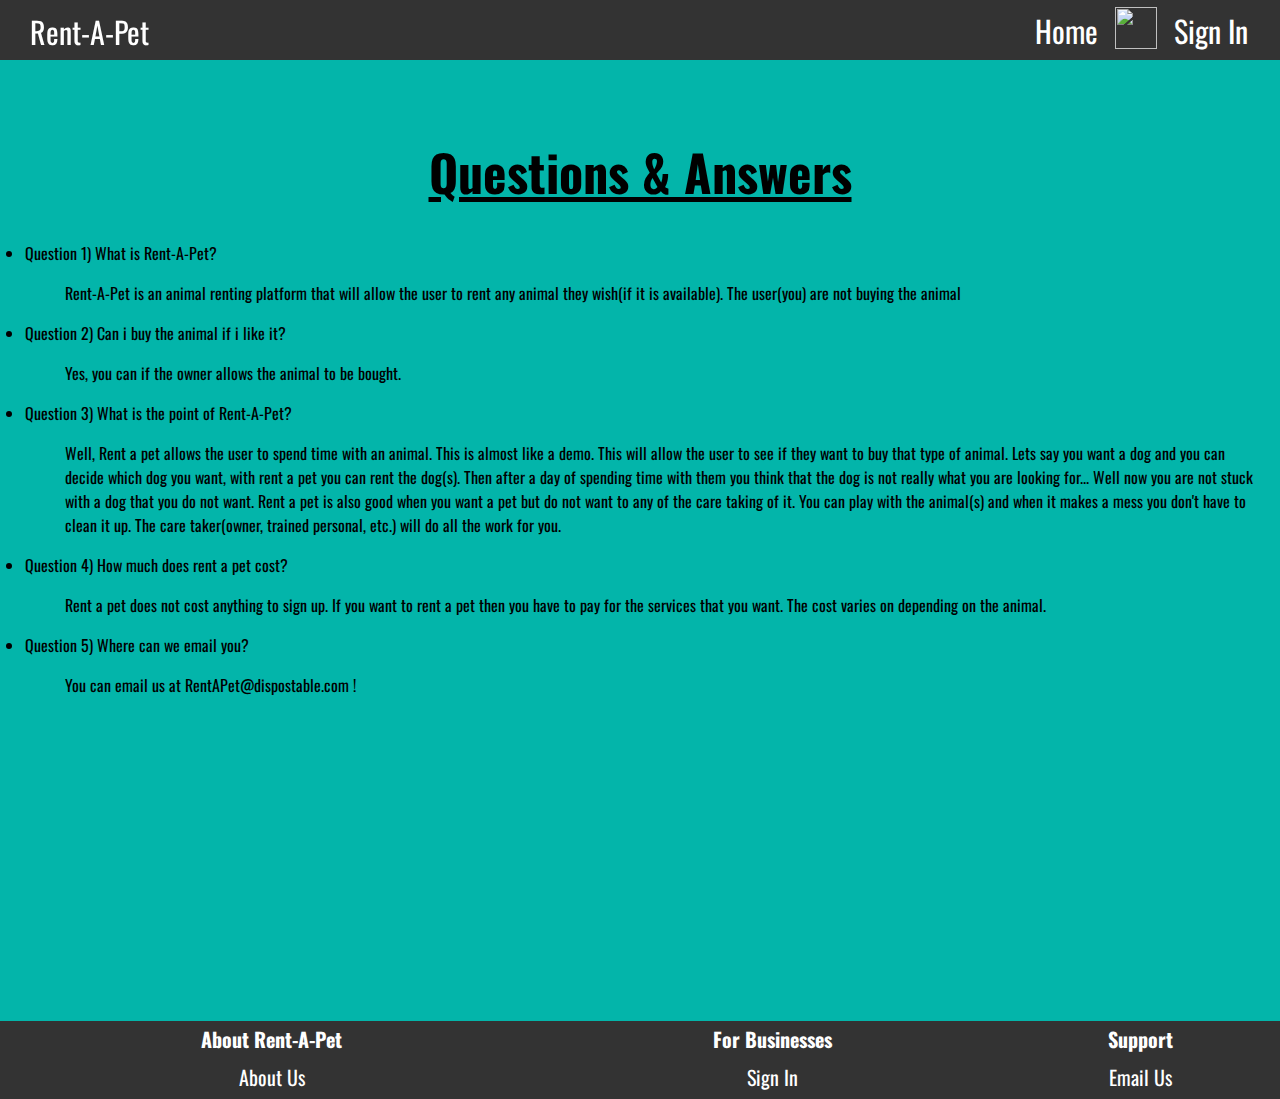
==== about.html @ 18ee15e2 "This changes the about, aboutUS, and the stylesheet." ====
<!DOCTYPE html>
<html lang="en">
<head>
    <link href='https://fonts.googleapis.com/css?family=Oswald' rel='stylesheet' type='text/css'>
    <link rel="icon" type="image/png" href="http://cdn.mysitemyway.com/etc-mysitemyway/icons/legacy-previews/icons/black-paint-splatter-icons-alphanumeric/069096-black-paint-splatter-icon-alphanumeric-letter-rr.png">
    <link rel="stylesheet" type="text/css" href="stylesheet.css">
    <script src="jquery.js"></script>
    <script type="text/javascript" src="script.js"></script>
    <title>RentAPet</title>
</head>
<body>
<div id="nav">
    <div id="rentapet">
        <p>Rent-A-Pet</p>
    </div>
    <table id="nava">

        <tr>
            <div id="home"><td><a href="index.html">Home</a></td></div>
            <div id="bag"><td><a href="payment.html"><img src="Pictures/bagz.png" ></a></td></div>
            <div id="SignIn"><td><a href="signin.html">Sign In</a></td></div>
        </tr>
    </table>
</div>
<div id="filler4"></div>
<div class="QA">
    <h1>Questions & Answers</h1>
    <li>Question 1) What is Rent-A-Pet?</li>
    <ul>Rent-A-Pet is an animal renting platform that will allow the user to rent any animal they wish(if it is available). The user(you) are not buying the animal</ul>
    <li>Question 2) Can i buy the animal if i like it?</li>
    <ul>Yes, you can if the owner allows the animal to be bought.</ul>
    <li>Question 3) What is the point of Rent-A-Pet?</li>
    <ul>Well, Rent a pet allows the user to spend time with an animal. This is almost like a demo. This will allow the user to see if they want to buy that type of animal. Lets say you want a dog and you can decide which dog you want, with rent a pet you can rent the dog(s). Then after a day of spending time with them you think that the dog is not really what you are looking for... Well now you are not stuck with a dog that you do not want. Rent a pet is also good when you want a pet but do not want to any of the care taking of it. You can play with the animal(s) and when it makes a mess you don't have to clean it up. The care taker(owner, trained personal, etc.) will do all the work for you.</ul>
    <li>Question 4) How much does rent a pet cost?</li>
    <ul>Rent a pet does not cost anything to sign up. If you want to rent a pet then you have to pay for the services that you want. The cost varies on depending on the animal.</ul>
    <li>Question 5) Where can we email you?</li>
    <ul>You can email us at RentAPet@dispostable.com !</ul>
    </div>
<div id="filler5"></div>
<div class="footer">
    <table id="footerz">
        <div id="ericfix">
            <table id="footer">
                <tr>
                    <th><a href="about.html">About Rent-A-Pet</a></th>
                    <th>For Businesses</th>
                    <th>Support</th>
                </tr>
                <tr>
                    <td>About Us</td>
                    <td><a href="signin.html">Sign In</a></td>
                    <td>Email Us</td>
                </tr>
            </table>
        </div>
</div>

</body>
</html>
---- stylesheet.css ----
body {
    font-family: Oswald;
    background-color: #03b5aa;
    padding: 0;
    margin: 0;
}
h1{
    text-align:center;
    font-size: 50px;
    text-decoration: underline;
}

img {
    padding: 5px;
    height: 100px;
    width: 100px;
}

#nav img{
    height: 42px;
    width: 42px;
}

#nav {
    position: fixed;
    background-color: #333;
    height:60px;
    width:100%;
    margin-left:auto;
    margin-right:auto;
    top: 0;
    z-index:999;


}
table {
    margin-left:auto;
    margin-right:auto;

}
#container {
    margin-top: 40px;
    text-align:center;
    width: 100%;
    background-color: transparent;
    position: absolute;
    top: 550px;
}

#nava {
    font-size: 30px;
    padding:25px;
    text-align:right;
    float:right;
    color: white;
    margin-top:-30px;

}

td {
    padding: 5px;
}

#rentapet {
    position:absolute;
    font-size: 30px;
    color: white;
    left: 30px;
    top: -21px;
}

/* don't know */
#panels {
    vertical-align: middle;
    text-align: center;
    height: 70px;
    width: 75%;
    margin-left: auto;
    margin-right: auto;
    font-size: 14px;
    background-color: transparent;
    padding: 30px;
    transition: background-color 100ms;
    color: #8F8A85;
}
#cat0 {
    border: 2px solid black;
    background: #333333;
    colspan: 3;
    height: 50px;
    font-size: 30px;
    color:white;
}

.cats {
    border: 2px solid black;
    border-collapse: collapse;
    background: white;
    color:white;
    font-size: 40px;
    -webkit-text-stroke: 2px black;
    vertical-align: top;
    height: 150px;
    width: 150px;
}

#cat1{
    background-image: url('Pictures/Dog.jpg');
}
#cat2{
    background-image: url('Pictures/Cat.jpg') ;
}
#cat3{
    background-image: url('Pictures/Reptile.jpg');
}
#cat4{
    background-image: url('Pictures/Aquatic.jpg');
}
#cat5{
    background-image: url('Pictures/Sugar.jpg') ;
}
#cat6{
    background-image: url('Pictures/Bird.jpg') ;
}
#cat7{
    background-image: url('Pictures/small.jpg') ;
}
#cat8{
    background-image: url('Pictures/Large.jpg') ;
}
#cat9{
    background-image: url('Pictures/Rodent.jpg') ;
}
#cat10{
    background-image: url('Pictures/Farm.jpg') ;
}
#Monkeybutt {
    width: 100%;
    background-color: transparent;
}

#video{
    height: 250px;
    position: absolute;
    left: 0;
    top: 0;
    z-index: -1;
}

.footer {
    background-color: #333;
    width: 100%;
    bottom: 0;
}
.footer, .push {
    height: 75px; /* .push must be the same height as .footer */
}

#ericfix {
    background-color: #333;
    width:100%;

}

#logo1 {
    position: relative;
    right: 500px;
}
#logo2 {
    position: relative;
    top: 200px;
}

#footer {
    width: 100%;
    height: 75px;
    color: white;
    text-align: center;
    background: #333;
    font-size: 11px;
    clear: both;
    bottom:0px;
    font-size: 20px;
}

#block {
    width: 100%;
    height: 200px;
    position: absolute;
    background: #03b5aa;
    top: 680px;
}


#img10, #img11, #img12 {
    width: 300px;
    height: 300px;
    margin-bottom: 40px;
}

#bag img {
    height:42px;
    width:42px;
    position: relative;
    float:right;

}

a {
    color:white;
    text-decoration:none;
}
a:visited{
    color:white;
    text-decoration:none;
}
a:hover,a:focus{
    color:white;
    text-decoration:none;
}

#buttonsu {
    margin:50px;

}

#filler1 {
    position: relative;
    height: 335px;
}

#filler2 {
    position: relative;
    height: 475px;
}

#filler3 {
    position: relative;
    height: 372px;
}

#guestPay{
   margin:75px;
}
#filler4 {
    position: relative;
    height: 75px;
}
#filler5 {
    position: relative;
    height:283px;
}

#filler6 {
    position: relative;
    height: 425px;
}
.aP{
    margin:20px;
}
#aboutUZ {
    padding:50px;

}

.QA {
    padding:25px;
}
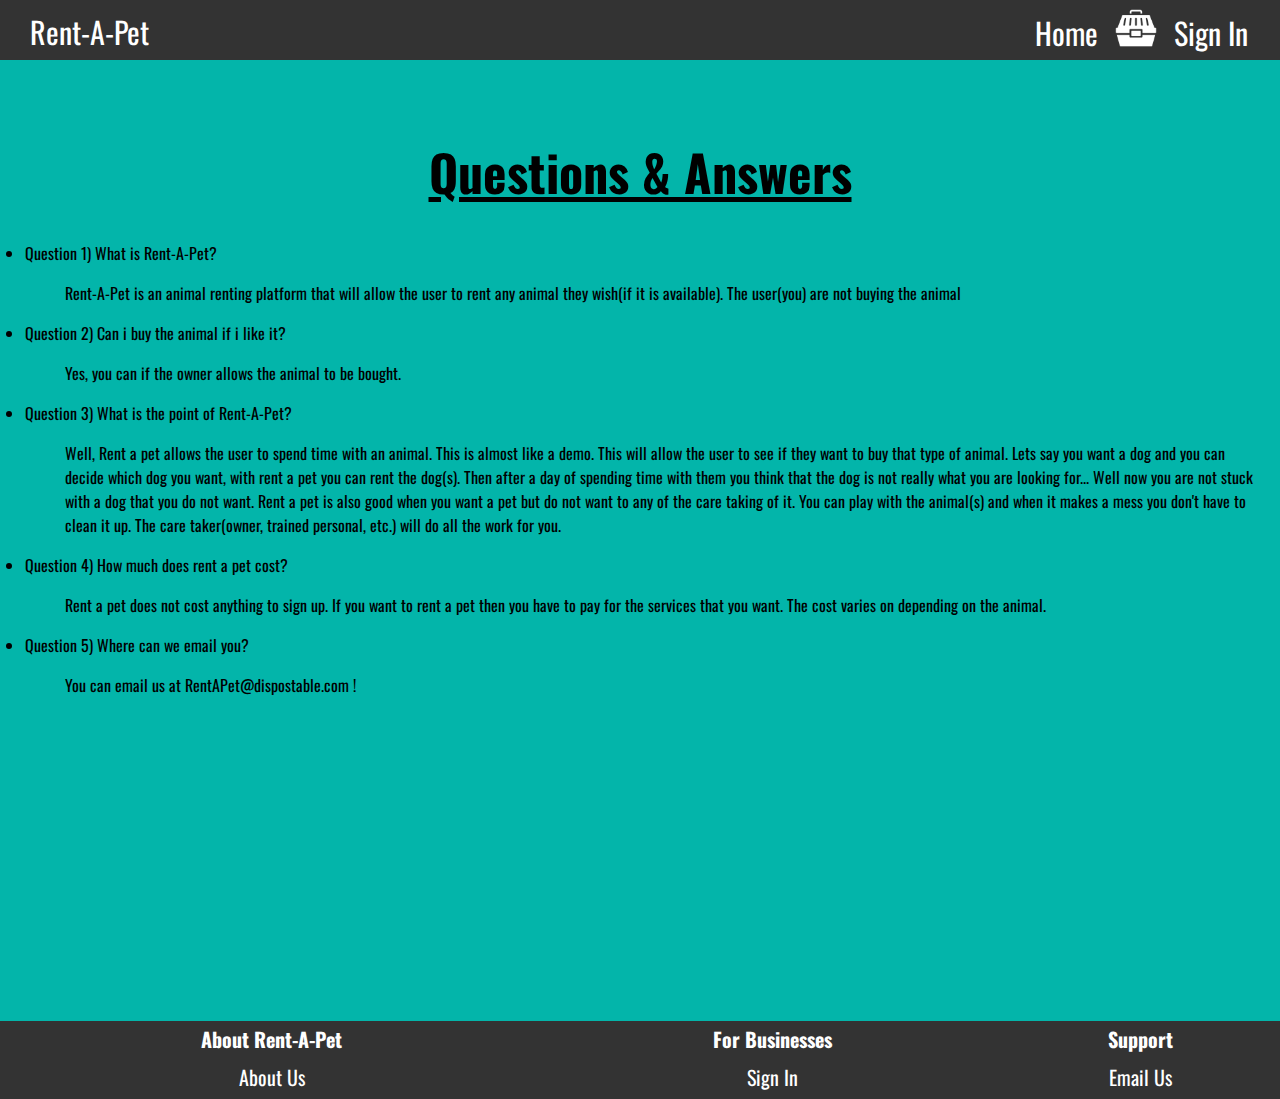
==== commit 807258bd: "Links for days" ====
--- a/about.html
+++ b/about.html
@@ -16,9 +16,9 @@
     <table id="nava">
 
         <tr>
-            <div id="home"><td><a href="index.html">Home</a></td></div>
-            <div id="bag"><td><a href="payment.html"><img src="Pictures/bagz.png" ></a></td></div>
-            <div id="SignIn"><td><a href="signin.html">Sign In</a></td></div>
+            <div id="home"><td><a href="index.php">Home</a></td></div>
+            <div id="bag"><td><a href="payment.php"><img src="Pictures/bagz.png" ></a></td></div>
+            <div id="SignIn"><td><a href="signin.php">Sign In</a></td></div>
         </tr>
     </table>
 </div>
@@ -47,7 +47,7 @@
                     <th>Support</th>
                 </tr>
                 <tr>
-                    <td>About Us</td>
+                    <td><a href="aboutUs.html">About Us</td>
                     <td><a href="signin.html">Sign In</a></td>
                     <td>Email Us</td>
                 </tr>
--- a/stylesheet.css
+++ b/stylesheet.css
@@ -104,7 +104,12 @@
     height: 150px;
     width: 150px;
 }
-
+.cats a {
+    color:white;
+    font-size: 40px;
+    -webkit-text-stroke: 2px black;
+    vertical-align: top;
+}
 #cat1{
     background-image: url('Pictures/Dog.jpg');
 }
